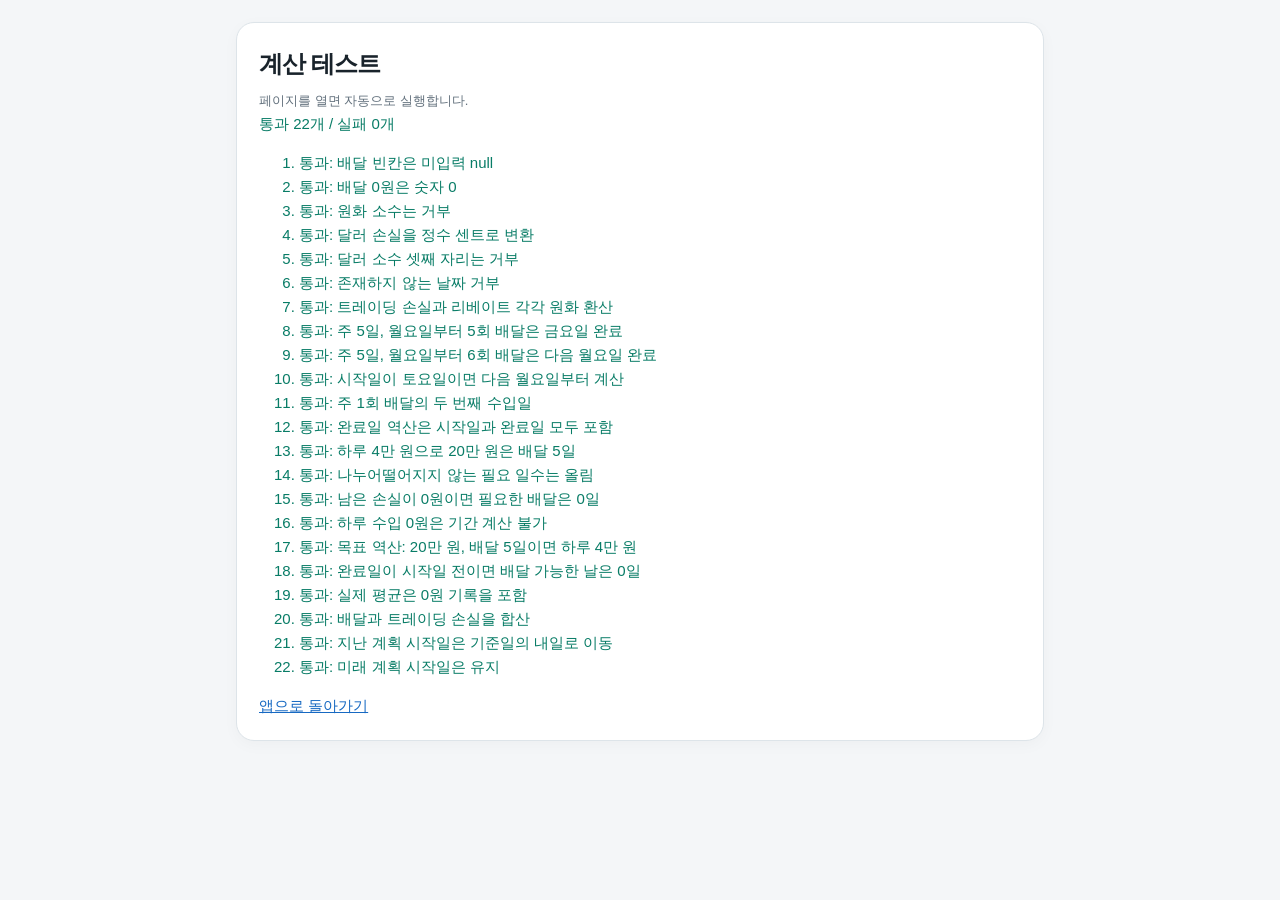
==== tests/calc.test.html @ c82fa20d "## 📝 프로젝트 요약 이 프로젝트는 **'회복 기록(Recovery Log)'**이라는 이름의 개인 재정 추적 애플리케이션입니다. 사용자가 자신의 재정 상태를 종합적으로 관리하고" ====
<!DOCTYPE html>
<html lang="ko">
<head>
    <meta charset="UTF-8">
    <meta name="viewport" content="width=device-width, initial-scale=1">

    <title>회복 기록 계산 테스트</title>

    <link rel="stylesheet" href="../css/style.css">
    <script src="../js/calc.js"></script>
</head>
<body>
    <main id="shell">
        <section class="panel">
            <h1>계산 테스트</h1>
            <p class="hint">페이지를 열면 자동으로 실행합니다.</p>
            <p id="summary"></p>
            <ol id="results"></ol>
            <a href="../index.html">앱으로 돌아가기</a>
        </section>
    </main>

    <script>
        "use strict";

        const C = RecoveryLog.Calc;
        const results = document.getElementById("results");

        let passed = 0;
        let failed = 0;

        function equal(actual, expected) {
            if (actual !== expected) {
                throw new Error(
                    `예상: ${JSON.stringify(expected)}, 실제: ${JSON.stringify(actual)}`
                );
            }
        }

        function throws(callback) {
            let thrown = false;

            try {
                callback();
            } catch (error) {
                thrown = true;
            }

            if (!thrown) {
                throw new Error("오류가 발생해야 하지만 통과했습니다.");
            }
        }

        function test(name, callback) {
            const item = document.createElement("li");

            try {
                callback();
                passed += 1;
                item.className = "positive";
                item.textContent = `통과: ${name}`;
            } catch (error) {
                failed += 1;
                item.className = "negative";
                item.textContent = `실패: ${name} — ${error.message}`;
            }

            results.appendChild(item);
        }

        test("배달 빈칸은 미입력 null", () => {
            equal(C.optionalWon(""), null);
        });

        test("배달 0원은 숫자 0", () => {
            equal(C.optionalWon("0"), 0);
        });

        test("원화 소수는 거부", () => {
            throws(() => C.requiredWon("100.5"));
        });

        test("달러 손실을 정수 센트로 변환", () => {
            equal(C.cents("-12.34"), -1234);
        });

        test("달러 소수 셋째 자리는 거부", () => {
            throws(() => C.cents("1.001"));
        });

        test("존재하지 않는 날짜 거부", () => {
            throws(() => C.validDate("2030-02-30"));
        });

        test("트레이딩 손실과 리베이트 각각 원화 환산", () => {
            const result = C.tradeDay({
                rate: 1400,
                rebateCents: 200,
                positions: [
                    {
                        symbol: "XAUUSD",
                        side: "Buy",
                        lots: 0.01,
                        pnlCents: -2000,
                        ticket: null
                    }
                ]
            });

            equal(result.trading, -28000);
            equal(result.rebate, 2800);
            equal(result.total, -25200);
        });

        test("주 5일, 월요일부터 5회 배달은 금요일 완료", () => {
            equal(
                C.finishDate("2030-01-07", 5, [1, 2, 3, 4, 5]),
                "2030-01-11"
            );
        });

        test("주 5일, 월요일부터 6회 배달은 다음 월요일 완료", () => {
            equal(
                C.finishDate("2030-01-07", 6, [1, 2, 3, 4, 5]),
                "2030-01-14"
            );
        });

        test("시작일이 토요일이면 다음 월요일부터 계산", () => {
            equal(
                C.finishDate("2030-01-05", 1, [1, 2, 3, 4, 5]),
                "2030-01-07"
            );
        });

        test("주 1회 배달의 두 번째 수입일", () => {
            equal(
                C.finishDate("2030-01-07", 2, [1]),
                "2030-01-14"
            );
        });

        test("완료일 역산은 시작일과 완료일 모두 포함", () => {
            equal(
                C.countWorkDays(
                    "2030-01-07",
                    "2030-01-11",
                    [1, 2, 3, 4, 5]
                ),
                5
            );
        });

        test("하루 4만 원으로 20만 원은 배달 5일", () => {
            const result = C.project(
                200000,
                40000,
                "2030-01-07",
                [1, 2, 3, 4, 5]
            );

            equal(result.workDays, 5);
            equal(result.finish, "2030-01-11");
            equal(result.calendarDays, 5);
        });

        test("나누어떨어지지 않는 필요 일수는 올림", () => {
            const result = C.project(
                200001,
                40000,
                "2030-01-07",
                [1, 2, 3, 4, 5]
            );

            equal(result.workDays, 6);
            equal(result.finish, "2030-01-14");
        });

        test("남은 손실이 0원이면 필요한 배달은 0일", () => {
            equal(
                C.project(0, 40000, "2030-01-07", [1, 2, 3]).workDays,
                0
            );
        });

        test("하루 수입 0원은 기간 계산 불가", () => {
            equal(
                C.project(100000, 0, "2030-01-07", [1, 2, 3]).workDays,
                null
            );
        });

        test("목표 역산: 20만 원, 배달 5일이면 하루 4만 원", () => {
            const result = C.reverse(
                200000,
                "2030-01-07",
                "2030-01-11",
                [1, 2, 3, 4, 5]
            );

            equal(result.availableDays, 5);
            equal(result.requiredDaily, 40000);
            equal(result.morning, 20000);
            equal(result.afternoon, 20000);
        });

        test("완료일이 시작일 전이면 배달 가능한 날은 0일", () => {
            const result = C.reverse(
                200000,
                "2030-01-07",
                "2030-01-06",
                [1, 2, 3, 4, 5]
            );

            equal(result.availableDays, 0);
            equal(result.requiredDaily, null);
        });

        test("실제 평균은 0원 기록을 포함", () => {
            const result = C.deliveryAverage({
                "2020-01-01": {
                    morning: 20000,
                    afternoon: 20000
                },
                "2020-01-02": {
                    morning: 0,
                    afternoon: null
                }
            });

            equal(result.days, 2);
            equal(result.average, 20000);
        });

        test("배달과 트레이딩 손실을 합산", () => {
            const state = {
                deliveries: {
                    "2020-01-01": {
                        morning: 20000,
                        afternoon: 20000
                    }
                },
                trading: {
                    "2020-01-01": {
                        rate: 1400,
                        rebateCents: 0,
                        positions: [
                            {
                                pnlCents: -1000
                            }
                        ]
                    }
                }
            };

            const result = C.totals(state);

            equal(result.delivery, 40000);
            equal(result.trading, -14000);
            equal(result.recovered, 26000);
        });

        test("지난 계획 시작일은 기준일의 내일로 이동", () => {
            equal(
                C.effectiveStart("2030-01-01", "2030-01-10"),
                "2030-01-11"
            );
        });

        test("미래 계획 시작일은 유지", () => {
            equal(
                C.effectiveStart("2030-01-20", "2030-01-10"),
                "2030-01-20"
            );
        });

        document.getElementById("summary").textContent =
            `통과 ${passed}개 / 실패 ${failed}개`;

        document.getElementById("summary").className =
            failed ? "negative" : "positive";
    </script>
</body>
</html>
---- css/style.css ----
*,
*::before,
*::after {
    box-sizing: border-box;
}

:root {
    color-scheme: light;
    --bg: #f4f6f8;
    --surface: #ffffff;
    --soft: #f1f4f6;
    --text: #19232b;
    --muted: #63717d;
    --line: #dde4e9;
    --primary: #087c66;
    --primary-soft: #e7f6f0;
    --blue: #1769c2;
    --red: #bd3540;
    --orange: #965900;
    --radius: 18px;
    --nav-height: 72px;
}

body {
    margin: 0;
    background: var(--bg);
    color: var(--text);
    font-family:
        -apple-system,
        BlinkMacSystemFont,
        "Segoe UI",
        "Noto Sans KR",
        sans-serif;
    font-size: 15px;
    line-height: 1.6;
}

button,
input,
select,
textarea {
    font: inherit;
}

button,
a,
input,
select,
textarea {
    -webkit-tap-highlight-color: transparent;
}

button {
    cursor: pointer;
}

button:disabled {
    opacity: 0.5;
    cursor: wait;
}

button:focus-visible,
a:focus-visible {
    outline: 3px solid #70bfae;
    outline-offset: 3px;
}

input,
select,
textarea {
    width: 100%;
    min-width: 0;
    padding: 12px;
    color: var(--text);
    background: var(--surface);
    border: 1px solid var(--line);
    border-radius: 10px;
}

input:focus,
select:focus,
textarea:focus {
    outline: 2px solid #81cbb9;
    outline-offset: 1px;
}

textarea {
    min-height: 110px;
    resize: vertical;
}

input[type="checkbox"] {
    width: 18px;
    height: 18px;
    accent-color: var(--primary);
}

h1,
h2,
h3,
p {
    margin-top: 0;
}

h1 {
    margin-bottom: 0;
    font-size: 24px;
    letter-spacing: -0.04em;
}

h2 {
    margin-bottom: 16px;
    font-size: 19px;
}

h3 {
    margin-bottom: 10px;
    font-size: 16px;
}

a {
    color: var(--blue);
}

#shell {
    width: min(840px, 100%);
    margin: 0 auto;
    padding: 22px 16px
        calc(var(--nav-height) + env(safe-area-inset-bottom) + 36px);
}

.topbar {
    display: flex;
    justify-content: space-between;
    align-items: center;
    gap: 12px;
    margin-bottom: 20px;
}

.subtitle,
.hint,
.muted {
    color: var(--muted);
}

.subtitle {
    margin: 3px 0 0;
    font-size: 13px;
}

.hint {
    margin: 8px 0 0;
    font-size: 13px;
}

.badge {
    padding: 6px 10px;
    background: var(--primary-soft);
    color: var(--primary);
    border-radius: 999px;
    font-size: 12px;
    white-space: nowrap;
}

.panel {
    padding: 22px;
    margin-bottom: 16px;
    background: var(--surface);
    border: 1px solid var(--line);
    border-radius: var(--radius);
    box-shadow: 0 4px 16px rgb(25 35 43 / 3%);
}

.grid {
    display: grid;
    grid-template-columns: repeat(2, minmax(0, 1fr));
    gap: 12px;
}

.stack {
    display: grid;
    gap: 14px;
}

.field {
    display: grid;
    gap: 7px;
}

.field > span,
.field > label {
    color: var(--muted);
    font-size: 13px;
    font-weight: 700;
}

.field input.money {
    padding: 16px 12px;
    text-align: right;
    font-size: 22px;
    font-weight: 750;
}

.metric {
    padding: 15px;
    background: var(--soft);
    border-radius: 12px;
}

.metric span {
    display: block;
    color: var(--muted);
    font-size: 12px;
}

.metric strong {
    display: block;
    margin-top: 4px;
    font-size: 21px;
    overflow-wrap: anywhere;
    font-variant-numeric: tabular-nums;
}

.metric.main {
    background: var(--primary-soft);
}

.metric.main strong {
    color: var(--primary);
}

.positive {
    color: var(--primary);
}

.negative {
    color: var(--red);
}

.warning {
    color: var(--orange);
}

.notice {
    padding: 12px 14px;
    margin: 12px 0;
    background: #fff6df;
    border: 1px solid #f0dba6;
    border-radius: 10px;
    font-size: 13px;
}

.summary-line {
    display: flex;
    justify-content: space-between;
    align-items: baseline;
    gap: 12px;
    padding: 7px 0;
}

.summary-line strong {
    text-align: right;
    font-variant-numeric: tabular-nums;
}

progress {
    width: 100%;
    height: 14px;
    accent-color: var(--primary);
}

.actions {
    display: flex;
    flex-wrap: wrap;
    gap: 9px;
    margin-top: 16px;
}

.button {
    display: inline-flex;
    justify-content: center;
    align-items: center;
    gap: 6px;
    min-height: 43px;
    padding: 10px 16px;
    color: #ffffff;
    background: var(--primary);
    border: 1px solid transparent;
    border-radius: 10px;
    font-weight: 700;
    text-decoration: none;
}

.button.secondary {
    color: var(--primary);
    background: var(--primary-soft);
}

.button.danger {
    color: var(--red);
    background: #fff0f1;
}

.button.small {
    min-height: 34px;
    padding: 5px 10px;
    font-size: 12px;
}

.datebar {
    display: flex;
    align-items: center;
    gap: 8px;
    margin-bottom: 18px;
}

.datebar input {
    flex: 1;
}

.weekdays {
    display: flex;
    flex-wrap: wrap;
    gap: 8px;
}

.weekdays label {
    display: flex;
    align-items: center;
    gap: 5px;
    padding: 8px;
    background: var(--soft);
    border-radius: 8px;
}

.table-wrap {
    overflow-x: auto;
    margin-top: 12px;
    border: 1px solid var(--line);
    border-radius: 10px;
}

table {
    width: 100%;
    border-collapse: collapse;
    font-size: 13px;
    font-variant-numeric: tabular-nums;
}

th,
td {
    padding: 10px;
    border-bottom: 1px solid var(--line);
    text-align: right;
    white-space: nowrap;
}

th {
    background: var(--soft);
    color: var(--muted);
    font-size: 12px;
}

th:first-child,
td:first-child {
    text-align: left;
}

tr:last-child td {
    border-bottom: 0;
}

.position-table {
    min-width: 670px;
}

.position-table input,
.position-table select {
    padding: 8px;
}

.position-table .symbol {
    min-width: 115px;
}

.position-table .lots {
    width: 90px;
}

.position-table .pnl {
    width: 120px;
}

.scenario-cards {
    display: grid;
    grid-template-columns: repeat(2, minmax(0, 1fr));
    gap: 12px;
}

.scenario-card {
    padding: 16px;
    background: var(--soft);
    border: 1px solid var(--line);
    border-radius: 12px;
}

.scenario-card.selected {
    border-color: var(--primary);
    background: var(--primary-soft);
}

.scenario-card h3 {
    margin-bottom: 7px;
}

.scenario-card strong {
    display: block;
    color: var(--primary);
    font-size: 22px;
}

.scenario-card p {
    margin: 4px 0;
    font-size: 13px;
}

details > summary {
    cursor: pointer;
    font-weight: 700;
}

details[open] > summary {
    margin-bottom: 15px;
}

.code-input {
    min-height: 180px;
    font-family: Consolas, monospace;
    font-size: 12px;
}

.import-status {
    white-space: pre-wrap;
    overflow-wrap: anywhere;
}

.bottom-nav {
    position: fixed;
    inset: auto 0 0;
    z-index: 20;
    display: flex;
    justify-content: center;
    height: calc(var(--nav-height) + env(safe-area-inset-bottom));
    padding-bottom: env(safe-area-inset-bottom);
    background: rgb(255 255 255 / 95%);
    border-top: 1px solid var(--line);
    backdrop-filter: blur(16px);
}

.bottom-nav button {
    flex: 1;
    max-width: 170px;
    padding: 8px 3px;
    color: var(--muted);
    background: transparent;
    border: 0;
    font-size: 12px;
    font-weight: 700;
}

.bottom-nav button span {
    display: block;
    font-size: 21px;
}

.bottom-nav button.active {
    color: var(--primary);
    background: var(--primary-soft);
}

#toast {
    position: fixed;
    left: 50%;
    bottom: calc(var(--nav-height) + env(safe-area-inset-bottom) + 16px);
    z-index: 50;
    width: max-content;
    max-width: calc(100% - 32px);
    padding: 12px 18px;
    color: #ffffff;
    background: #233a33;
    border-radius: 12px;
    transform: translateX(-50%);
    white-space: pre-wrap;
}

[hidden] {
    display: none !important;
}

@media (max-width: 540px) {
    .panel {
        padding: 17px;
    }

    .metric strong {
        font-size: 18px;
    }

    .scenario-cards {
        grid-template-columns: 1fr;
    }

    .topbar {
        align-items: flex-start;
    }
}

@media (prefers-reduced-motion: reduce) {
    * {
        scroll-behavior: auto !important;
    }
}
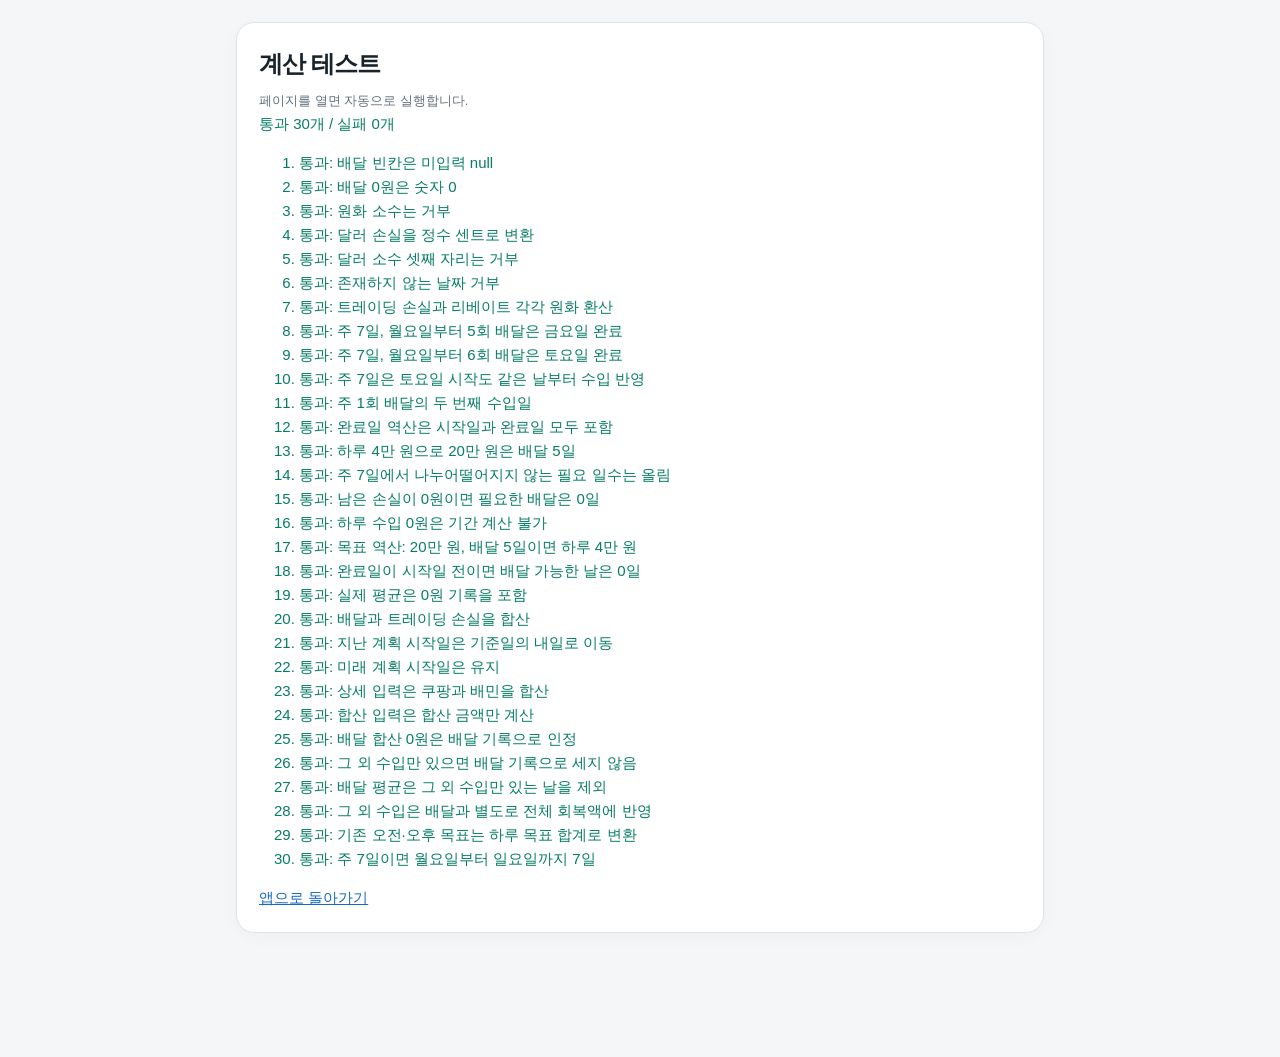
==== commit d24c3e19: "feat: Support flexible income sources and daily - Implements support for flexible income sources, al" ====
--- a/tests/calc.test.html
+++ b/tests/calc.test.html
@@ -112,24 +112,24 @@
             equal(result.total, -25200);
         });
 
-        test("주 5일, 월요일부터 5회 배달은 금요일 완료", () => {
-            equal(
-                C.finishDate("2030-01-07", 5, [1, 2, 3, 4, 5]),
+        test("주 7일, 월요일부터 5회 배달은 금요일 완료", () => {
+            equal(
+                C.finishDate("2030-01-07", 5, C.ALL_DAYS),
                 "2030-01-11"
             );
         });
 
-        test("주 5일, 월요일부터 6회 배달은 다음 월요일 완료", () => {
-            equal(
-                C.finishDate("2030-01-07", 6, [1, 2, 3, 4, 5]),
-                "2030-01-14"
-            );
-        });
-
-        test("시작일이 토요일이면 다음 월요일부터 계산", () => {
-            equal(
-                C.finishDate("2030-01-05", 1, [1, 2, 3, 4, 5]),
-                "2030-01-07"
+        test("주 7일, 월요일부터 6회 배달은 토요일 완료", () => {
+            equal(
+                C.finishDate("2030-01-07", 6, C.ALL_DAYS),
+                "2030-01-12"
+            );
+        });
+
+        test("주 7일은 토요일 시작도 같은 날부터 수입 반영", () => {
+            equal(
+                C.finishDate("2030-01-05", 1, C.ALL_DAYS),
+                "2030-01-05"
             );
         });
 
@@ -164,16 +164,16 @@
             equal(result.calendarDays, 5);
         });
 
-        test("나누어떨어지지 않는 필요 일수는 올림", () => {
+        test("주 7일에서 나누어떨어지지 않는 필요 일수는 올림", () => {
             const result = C.project(
                 200001,
                 40000,
                 "2030-01-07",
-                [1, 2, 3, 4, 5]
+                C.ALL_DAYS
             );
 
             equal(result.workDays, 6);
-            equal(result.finish, "2030-01-14");
+            equal(result.finish, "2030-01-12");
         });
 
         test("남은 손실이 0원이면 필요한 배달은 0일", () => {
@@ -195,13 +195,11 @@
                 200000,
                 "2030-01-07",
                 "2030-01-11",
-                [1, 2, 3, 4, 5]
+                C.ALL_DAYS
             );
 
             equal(result.availableDays, 5);
             equal(result.requiredDaily, 40000);
-            equal(result.morning, 20000);
-            equal(result.afternoon, 20000);
         });
 
         test("완료일이 시작일 전이면 배달 가능한 날은 0일", () => {
@@ -274,6 +272,130 @@
             );
         });
 
+        test("상세 입력은 쿠팡과 배민을 합산", () => {
+            equal(
+                C.deliveryAmount({
+                    mode: "detail",
+                    coupang: 18000,
+                    baemin: 22000,
+                    combined: null,
+                    other: null
+                }),
+                40000
+            );
+        });
+
+        test("합산 입력은 합산 금액만 계산", () => {
+            equal(
+                C.deliveryAmount({
+                    mode: "combined",
+                    coupang: null,
+                    baemin: null,
+                    combined: 35000,
+                    other: 10000
+                }),
+                35000
+            );
+        });
+
+        test("배달 합산 0원은 배달 기록으로 인정", () => {
+            equal(
+                C.hasDelivery({
+                    mode: "combined",
+                    combined: 0
+                }),
+                true
+            );
+        });
+
+        test("그 외 수입만 있으면 배달 기록으로 세지 않음", () => {
+            equal(
+                C.hasDelivery({
+                    mode: "combined",
+                    combined: null,
+                    other: 50000
+                }),
+                false
+            );
+        });
+
+        test("배달 평균은 그 외 수입만 있는 날을 제외", () => {
+            const result = C.deliveryAverage({
+                "2020-01-01": {
+                    mode: "detail",
+                    coupang: 20000,
+                    baemin: 20000,
+                    combined: null,
+                    other: 10000
+                },
+                "2020-01-02": {
+                    mode: "combined",
+                    combined: null,
+                    other: 80000
+                },
+                "2020-01-03": {
+                    mode: "combined",
+                    combined: 0,
+                    other: null
+                }
+            });
+
+            equal(result.days, 2);
+            equal(result.total, 40000);
+            equal(result.average, 20000);
+        });
+
+        test("그 외 수입은 배달과 별도로 전체 회복액에 반영", () => {
+            const result = C.totals({
+                deliveries: {
+                    "2020-01-01": {
+                        mode: "combined",
+                        coupang: null,
+                        baemin: null,
+                        combined: 40000,
+                        other: 30000
+                    },
+                    "2020-01-02": {
+                        mode: "detail",
+                        coupang: null,
+                        baemin: null,
+                        combined: null,
+                        other: 10000
+                    }
+                },
+                trading: {}
+            });
+
+            equal(result.delivery, 40000);
+            equal(result.other, 40000);
+            equal(result.recovered, 80000);
+            equal(result.deliveryDays, 1);
+        });
+
+        test("기존 오전·오후 목표는 하루 목표 합계로 변환", () => {
+            const result = C.plan({
+                morning: 20000,
+                afternoon: 15000,
+                weekdays: [1, 2, 3, 4, 5],
+                start: "2030-01-07",
+                deadline: null
+            });
+
+            equal(result.daily, 35000);
+            equal(result.weekdays, undefined);
+        });
+
+        test("주 7일이면 월요일부터 일요일까지 7일", () => {
+            equal(
+                C.countWorkDays(
+                    "2030-01-07",
+                    "2030-01-13",
+                    C.ALL_DAYS
+                ),
+                7
+            );
+        });
+
         document.getElementById("summary").textContent =
             `통과 ${passed}개 / 실패 ${failed}개`;
 
@@ -281,4 +403,4 @@
             failed ? "negative" : "positive";
     </script>
 </body>
-</html>
+</html>
--- a/css/style.css
+++ b/css/style.css
@@ -194,6 +194,54 @@
     font-weight: 700;
 }
 
+.income-modes {
+    margin: 0;
+    padding: 0;
+    border: 0;
+}
+
+.income-modes legend {
+    margin-bottom: 8px;
+    color: var(--muted);
+    font-size: 13px;
+    font-weight: 700;
+}
+
+.mode-options {
+    display: flex;
+    flex-wrap: wrap;
+    gap: 10px;
+}
+
+.mode-options label {
+    display: flex;
+    align-items: center;
+    gap: 7px;
+    padding: 10px 12px;
+    background: var(--soft);
+    border: 1px solid var(--line);
+    border-radius: 10px;
+    cursor: pointer;
+}
+
+.mode-options label:has(input:checked) {
+    color: var(--primary);
+    background: var(--primary-soft);
+    border-color: var(--primary);
+}
+
+.mode-options input[type="radio"] {
+    width: 18px;
+    height: 18px;
+    margin: 0;
+    accent-color: var(--primary);
+}
+
+.other-income {
+    padding-top: 16px;
+    border-top: 1px solid var(--line);
+}
+
 .field input.money {
     padding: 16px 12px;
     text-align: right;
@@ -519,4 +567,4 @@
     * {
         scroll-behavior: auto !important;
     }
-}
+}
